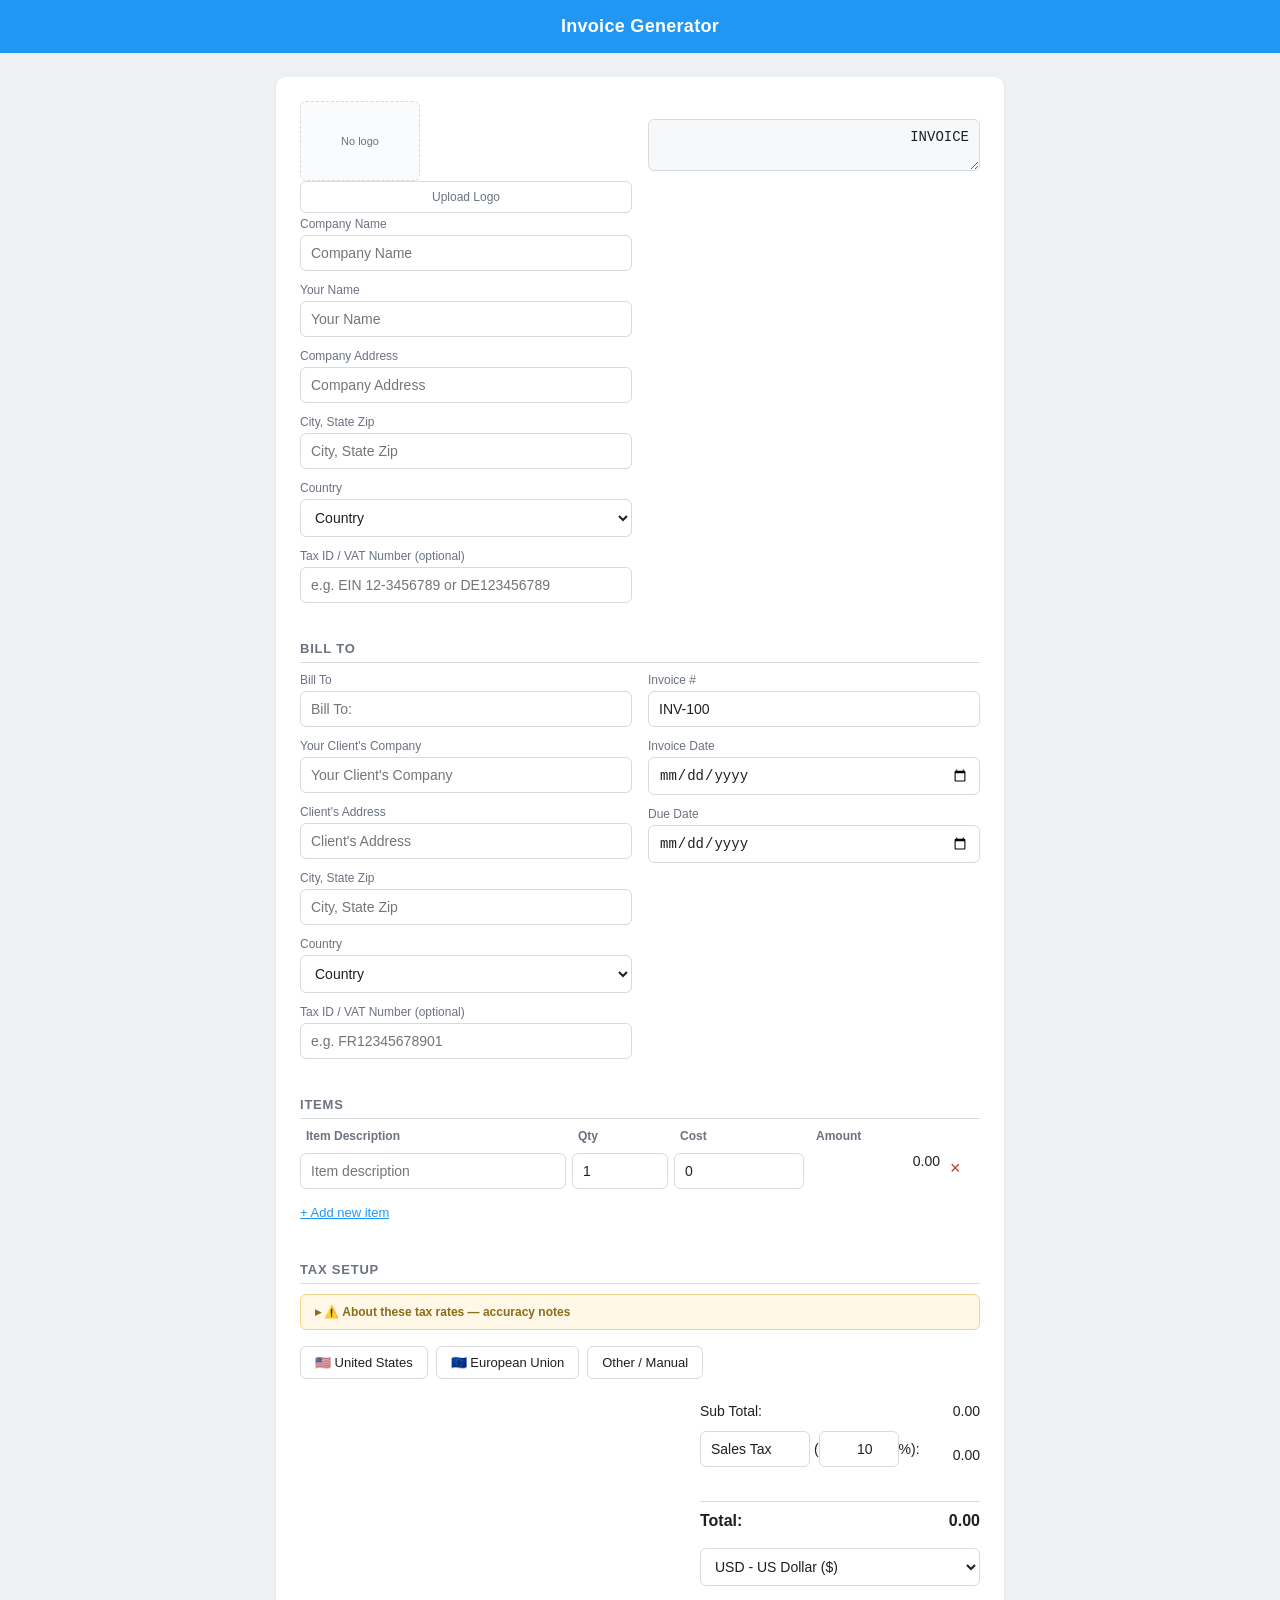
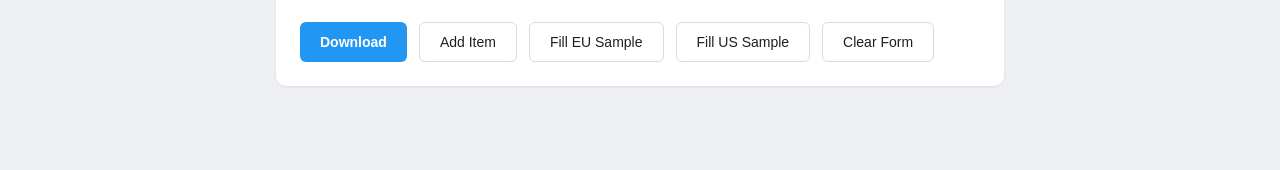
==== invoice-generator/index.html @ 45a8628a "full code" ====
<!DOCTYPE html>
<html lang="en">
<head>
<meta charset="UTF-8">
<meta name="viewport" content="width=device-width, initial-scale=1.0">
<title>Invoice Generator</title>
<script src="js/jspdf.umd.min.js"></script>


<link rel="stylesheet" href="css/styles.css">

</head>
<body>

<div class="topbar">Invoice Generator</div>

<div class="wrap">
  <div class="card">

    <div class="grid2">
      <div class="col">
        <div class="logo-section-compact">
          <div class="logo-preview" id="logoPreview">
            <span id="logoPlaceholder">No logo</span>
            <img id="logoImg" style="display:none;" alt="Company logo">
          </div>
          <div class="logo-controls">
            <label for="logoInput" class="logo-upload-btn">Upload Logo</label>
            <input type="file" id="logoInput" accept="image/png,image/jpeg" onchange="handleLogoUpload(event)">
            <button type="button" class="logo-remove-btn" id="logoRemoveBtn" onclick="removeLogo()" style="display:none;">Remove</button>
          </div>
        </div>
        <label>Company Name</label>
        <input type="text" id="companyName" placeholder="Company Name">
        <label>Your Name</label>
        <input type="text" id="yourName" placeholder="Your Name">
        <label>Company Address</label>
        <input type="text" id="companyAddress" placeholder="Company Address">
        <label>City, State Zip</label>
        <input type="text" id="companyCityStateZip" placeholder="City, State Zip">
        <label>Country</label>
        <select id="companyCountry" onchange="toggleOtherCountry('companyCountry','companyCountryOther')">
          <option value="">Country</option>
          <option>United States</option>
          <option>United Kingdom</option>
          <option>Canada</option>
          <option>Australia</option>
          <option>Germany</option>
          <option>France</option>
          <option>Other</option>
        </select>
        <input type="text" id="companyCountryOther" placeholder="Enter country name" style="display:none;">
        <label>Tax ID / VAT Number <span class="optional-tag">(optional)</span></label>
        <input type="text" id="companyTaxId" placeholder="e.g. EIN 12-3456789 or DE123456789">
      </div>
      <div class="col invoice-header-box">
        <label>&nbsp;</label>
        <textarea id="invoiceLabel" readonly>INVOICE</textarea>
      </div>
    </div>

    <h3 class="section-title">Bill To</h3>
    <div class="grid2">
      <div class="col">
        <label>Bill To</label>
        <input type="text" id="billTo" placeholder="Bill To:">
        <label>Your Client's Company</label>
        <input type="text" id="clientCompany" placeholder="Your Client's Company">
        <label>Client's Address</label>
        <input type="text" id="clientAddress" placeholder="Client's Address">
        <label>City, State Zip</label>
        <input type="text" id="clientCityStateZip" placeholder="City, State Zip">
        <label>Country</label>
        <select id="clientCountry" onchange="toggleOtherCountry('clientCountry','clientCountryOther')">
          <option value="">Country</option>
          <option>United States</option>
          <option>United Kingdom</option>
          <option>Canada</option>
          <option>Australia</option>
          <option>Germany</option>
          <option>France</option>
          <option>Other</option>
        </select>
        <input type="text" id="clientCountryOther" placeholder="Enter country name" style="display:none;">
        <label>Tax ID / VAT Number <span class="optional-tag">(optional)</span></label>
        <input type="text" id="clientTaxId" placeholder="e.g. FR12345678901">
      </div>
      <div class="col">
        <label>Invoice #</label>
        <input type="text" id="invoiceNumber" value="INV-100">
        <label>Invoice Date</label>
        <input type="date" id="invoiceDate">
        <label>Due Date</label>
        <input type="date" id="dueDate">
      </div>
    </div>

    <h3 class="section-title">Items</h3>
    <table class="items" id="itemsTable">
      <thead>
        <tr>
          <th style="width:40%">Item Description</th>
          <th style="width:15%">Qty</th>
          <th style="width:20%">Cost</th>
          <th style="width:20%">Amount</th>
          <th style="width:5%"></th>
        </tr>
      </thead>
      <tbody id="itemsBody"></tbody>
    </table>
    <button class="add-item" onclick="addItem()">+ Add new item</button>

    <h3 class="section-title">Tax Setup</h3>
    <details class="tax-disclaimer">
      <summary>⚠️ About these tax rates — accuracy notes</summary>
      <ul>
        <li><strong>US rates are state-level only.</strong> Local county/city sales tax is not included, so the real combined rate at checkout is often higher.</li>
        <li><strong>US exemptions are treated as flat 0%.</strong> A few states tax certain goods (e.g. groceries) at a genuine nonzero reduced rate rather than fully exempting them — this tool doesn't model that.</li>
        <li><strong>EU reduced rates show only the primary tier.</strong> Several countries have two reduced rates; only the most common one is included here.</li>
        <li><strong>Rates are a snapshot, not live data.</strong> VAT/GST/sales tax rates change periodically and may not reflect the current law.</li>
        <li><strong>No ID/jurisdiction validation.</strong> VAT number formats and ZIP-to-state mapping aren't checked — reverse charge relies on you confirming both parties' VAT IDs are valid.</li>
      </ul>
      <p>This is a self-serve estimate, not a tax-compliance service. For high-volume or audit-sensitive invoicing, verify rates with a tax API (e.g. Avalara, TaxJar, Stripe Tax) or an accountant.</p>
    </details>
    <div class="tax-region-picker">
      <div class="tax-region-toggle">
        <button type="button" class="region-btn" id="regionBtnUS" onclick="selectTaxRegion('US')">🇺🇸 United States</button>
        <button type="button" class="region-btn" id="regionBtnEU" onclick="selectTaxRegion('EU')">🇪🇺 European Union</button>
        <button type="button" class="region-btn" id="regionBtnOther" onclick="selectTaxRegion('OTHER')">Other / Manual</button>
      </div>
      <select id="usStateSelect" class="region-sub-select" style="display:none;" onchange="applyUsState()">
        <option value="">Select a state...</option>
      </select>
      <select id="euCountrySelect" class="region-sub-select" style="display:none;" onchange="applyEuCountry()">
        <option value="">Select a country...</option>
      </select>
      <div id="otherRegionInputs" class="other-region-inputs" style="display:none;">
        <input type="text" id="otherRegionName" placeholder="Region / country name (e.g. Switzerland)" oninput="applyOtherRegion()">
        <input type="number" id="otherRegionRate" placeholder="Tax rate %" min="0" step="0.1" oninput="applyOtherRegion()">
        <input type="text" id="otherReducedLabel" value="Tax Reduction" readonly class="readonly-box">
        <input type="number" id="otherReducedRate" placeholder="Reduction amount (e.g. 5)" min="0" step="0.1" oninput="applyOtherRegion()">
      </div>
    </div>

    <div class="totals">
      <div class="totals-row">
        <span>Sub Total:</span>
        <span id="subTotalDisplay">0.00</span>
      </div>
      <div class="totals-row">
        <span><input type="text" id="taxLabel" value="Sales Tax" class="tax-label-input"> (<input type="number" id="taxRate" value="10" min="0" step="0.1">%):</span>
        <span id="taxAmountDisplay">0.00</span>
      </div>
      <div class="totals-row" id="taxCountryNoteRow">
        <span class="reverse-charge-note" id="taxCountryNote"></span>
        <span></span>
      </div>
      <div class="totals-row" id="reducedRateToggleRow" style="display:none;">
        <label class="reduced-rate-toggle">
          <input type="checkbox" id="reducedRateCheckbox" onchange="toggleReducedRate()">
          <span id="reducedRateLabel">Use reduced rate</span>
        </label>
      </div>
      <div class="totals-row" id="reverseChargeRow" style="display:none;">
        <span class="reverse-charge-note">Reverse charge — VAT to be accounted for by the recipient</span>
      </div>
      <div class="totals-row total">
        <span>Total:</span>
        <span id="totalDisplay">0.00</span>
      </div>
      <select id="currency" class="currency-select" onchange="toggleCustomCurrency()">
        <optgroup label="Fiat">
          <option value="$">USD - US Dollar ($)</option>
          <option value="€">EUR - Euro (€)</option>
          <option value="£">GBP - British Pound (£)</option>
          <option value="¥">JPY - Japanese Yen (¥)</option>
          <option value="C$">CAD - Canadian Dollar (C$)</option>
          <option value="A$">AUD - Australian Dollar (A$)</option>
          <option value="CHF ">CHF - Swiss Franc (CHF)</option>
          <option value="kr">SEK - Swedish Krona (kr)</option>
          <option value="₹">INR - Indian Rupee (₹)</option>
          <option value="R$">BRL - Brazilian Real (R$)</option>
        </optgroup>
        <optgroup label="Crypto">
          <option value="₿">BTC - Bitcoin (₿)</option>
          <option value="Ξ">ETH - Ethereum (Ξ)</option>
          <option value="₮">USDT - Tether (₮)</option>
          <option value="USDC ">USDC - USD Coin (USDC)</option>
          <option value="◎">SOL - Solana (◎)</option>
          <option value="₳">ADA - Cardano (₳)</option>
          <option value="X">XRP - Ripple (X)</option>
        </optgroup>
        <option value="__other__" style="font-weight:bold; color:#000; padding-left:16px;">&nbsp;&nbsp;Other</option>
      </select>
      <div id="customCurrencyInputs" class="custom-currency-inputs" style="display:none;">
        <input type="text" id="customCurrencyCode" placeholder="Code (e.g. CHF, DOGE)" oninput="autofillCurrencySymbol()">
        <input type="text" id="customCurrencySymbol" placeholder="Symbol (auto-filled, editable)">
      </div>
    </div>

    <div class="actions">
      <button class="primary" onclick="generatePDF()">Download</button>
      <button class="secondary" onclick="addItem()">Add Item</button>
      <button class="secondary" onclick="autofillEU()">Fill EU Sample</button>
      <button class="secondary" onclick="autofillUS()">Fill US Sample</button>
      <button class="secondary" onclick="clearForm()">Clear Form</button>
    </div>
    <div id="pdfLinkBox" style="display:none; margin-top:14px;"></div>

  </div>
</div>

<script src="js/app.js"></script>


</body>
</html>
---- invoice-generator/css/styles.css ----
:root{
    --blue:#2196f3;
    --bg:#eef0f3;
    --card:#ffffff;
    --border:#d7dbe0;
    --text:#1c1f24;
    --muted:#6b7280;
  }
  *{box-sizing:border-box;}
  body{
    margin:0;
    font-family:-apple-system,BlinkMacSystemFont,'Segoe UI',Roboto,Arial,sans-serif;
    background:var(--bg);
    color:var(--text);
  }
  .topbar{
    background:var(--blue);
    color:#fff;
    text-align:center;
    padding:16px 12px;
    font-size:18px;
    font-weight:600;
    letter-spacing:.3px;
  }
  .wrap{
    max-width:760px;
    margin:24px auto;
    padding:0 16px 60px;
  }
  .card{
    background:var(--card);
    border-radius:10px;
    padding:24px;
    box-shadow:0 1px 3px rgba(0,0,0,.08);
  }
  .logo-section{
    display:flex;
    align-items:center;
    gap:16px;
    margin-bottom:20px;
    padding-bottom:20px;
    border-bottom:1px solid var(--border);
  }
  .logo-preview{
    width:120px;
    height:80px;
    border:1px dashed var(--border);
    border-radius:6px;
    display:flex;
    align-items:center;
    justify-content:center;
    background:#fafbfc;
    flex-shrink:0;
    overflow:hidden;
  }
  .logo-preview img{
    max-width:100%;
    max-height:100%;
    object-fit:contain;
  }
  #logoPlaceholder{
    font-size:11px;
    color:var(--muted);
  }
  .logo-controls{
    display:flex;
    flex-direction:column;
    gap:8px;
  }
  .logo-controls input[type=file]{
    display:none;
  }
  .logo-upload-btn{
    display:inline-block;
    background:#fff;
    border:1px solid var(--border);
    color:var(--text);
    border-radius:6px;
    padding:8px 14px;
    font-size:13px;
    cursor:pointer;
    text-align:center;
  }
  .logo-upload-btn:hover{background:#f5f6f8;}
  .logo-remove-btn{
    background:none;
    border:none;
    color:#c0392b;
    font-size:12px;
    cursor:pointer;
    padding:2px 0;
    text-align:left;
  }
  .grid2{
    display:grid;
    grid-template-columns:1fr 1fr;
    gap:16px;
  }
  @media (max-width:640px){
    .grid2{grid-template-columns:1fr;}
  }
  .optional-tag{
    color:var(--muted);
    font-weight:400;
    text-transform:none;
    letter-spacing:0;
  }
  .tax-label-input{
    width:auto;
    min-width:60px;
    max-width:110px;
    display:inline-block;
    border:none;
    background:transparent;
    padding:0;
    margin:0;
    font:inherit;
    color:inherit;
  }
  .tax-label-input:hover,
  .tax-label-input:focus{
    outline:1px dashed var(--border);
    border-radius:4px;
  }
  .reverse-charge-note{
    font-size:11px;
    color:var(--muted);
    font-style:italic;
  }
  .reduced-rate-toggle{
    display:flex;
    align-items:center;
    gap:7px;
    font-size:12px;
    color:var(--text);
    cursor:pointer;
  }
  .reduced-rate-toggle input[type=checkbox]{
    width:14px;
    height:14px;
    margin:0;
    cursor:pointer;
  }
  .tax-disclaimer{
    background:#fff8e6;
    border:1px solid #f0d48a;
    border-radius:6px;
    padding:10px 14px;
    margin-bottom:16px;
    font-size:12px;
    color:#6b5a1f;
  }
  .tax-disclaimer summary{
    cursor:pointer;
    font-weight:600;
    color:#8a6d1a;
    list-style:none;
  }
  .tax-disclaimer summary::-webkit-details-marker{
    display:none;
  }
  .tax-disclaimer summary:before{
    content:'▸ ';
  }
  .tax-disclaimer[open] summary:before{
    content:'▾ ';
  }
  .tax-disclaimer ul{
    margin:10px 0 8px;
    padding-left:18px;
  }
  .tax-disclaimer li{
    margin-bottom:6px;
    line-height:1.4;
  }
  .tax-disclaimer p{
    margin:8px 0 0;
    line-height:1.4;
  }
  .tax-region-picker{
    margin-bottom:18px;
  }
  .tax-region-toggle{
    display:flex;
    gap:8px;
    flex-wrap:wrap;
    margin-bottom:10px;
  }
  .region-btn{
    background:#fff;
    border:1px solid var(--border);
    color:var(--text);
    border-radius:6px;
    padding:8px 14px;
    font-size:13px;
    cursor:pointer;
  }
  .region-btn:hover{background:#f5f6f8;}
  .region-btn.active{
    background:var(--blue);
    border-color:var(--blue);
    color:#fff;
  }
  .region-sub-select{
    width:100%;
    max-width:340px;
    margin-bottom:0;
  }
  .other-region-inputs{
    display:flex;
    gap:10px;
    max-width:340px;
    flex-wrap:wrap;
  }
  .other-region-inputs input[type=text]{
    flex:2;
    min-width:180px;
    margin-bottom:0;
  }
  .other-region-inputs input[type=number]{
    flex:1;
    min-width:90px;
    margin-bottom:0;
  }
  .readonly-box{
    background:#f0f1f3;
    color:var(--muted);
    cursor:not-allowed;
  }
  .col label, .field-label{
    display:block;
    font-size:12px;
    color:var(--muted);
    margin-bottom:4px;
  }
  input[type=text], input[type=number], input[type=date], select, textarea{
    width:100%;
    padding:9px 10px;
    border:1px solid var(--border);
    border-radius:6px;
    font-size:14px;
    background:#fff;
    color:var(--text);
    margin-bottom:12px;
  }
  textarea{resize:vertical; font-family:monospace; text-transform:uppercase; text-align:right;}
  textarea[readonly]{
    background:#f7f8fa;
    cursor:default;
  }
  select{appearance:auto;}
  h3.section-title{
    font-size:13px;
    text-transform:uppercase;
    letter-spacing:.06em;
    color:var(--muted);
    margin:26px 0 10px;
    border-bottom:1px solid var(--border);
    padding-bottom:6px;
  }
  table.items{
    width:100%;
    border-collapse:collapse;
    margin-bottom:8px;
  }
  table.items th{
    text-align:left;
    font-size:12px;
    color:var(--muted);
    font-weight:600;
    padding:0 6px 6px;
  }
  table.items td{
    padding:4px 6px 4px 0;
    vertical-align:top;
  }
  table.items input{margin-bottom:0;}
  .amt-cell{
    padding-top:9px;
    font-size:14px;
    text-align:right;
    white-space:nowrap;
  }
  .remove-btn{
    background:none;
    border:none;
    color:#c0392b;
    cursor:pointer;
    font-size:18px;
    line-height:1;
    padding:6px 4px;
  }
  .add-item{
    color:var(--blue);
    background:none;
    border:none;
    font-size:13px;
    cursor:pointer;
    padding:4px 0 16px;
    text-decoration:underline;
  }
  .totals{
    margin-left:auto;
    width:280px;
    max-width:100%;
  }
  .totals-row{
    display:flex;
    justify-content:space-between;
    align-items:center;
    padding:6px 0;
    font-size:14px;
  }
  .totals-row.total{
    border-top:1px solid var(--border);
    margin-top:4px;
    padding-top:10px;
    font-weight:700;
    font-size:16px;
  }
  .totals-row input[type=number]{
    width:80px;
    margin-bottom:0;
    text-align:right;
  }
  .currency-select{margin-top:12px;}
  .custom-currency-inputs{
    display:flex;
    gap:10px;
    margin-top:10px;
    max-width:340px;
    flex-wrap:wrap;
  }
  .custom-currency-inputs input[type=text]{
    flex:1;
    min-width:120px;
    margin-bottom:0;
  }
  .pdf-ready-link{
    display:inline-block;
    background:#e8f4fd;
    color:var(--blue);
    border:1px solid var(--blue);
    border-radius:6px;
    padding:10px 16px;
    font-size:14px;
    font-weight:600;
    text-decoration:none;
  }
  .pdf-ready-link:hover{background:#d7ecfc;}
  .actions{
    display:flex;
    gap:12px;
    margin-top:24px;
    flex-wrap:wrap;
  }
  button.primary{
    background:var(--blue);
    color:#fff;
    border:none;
    border-radius:6px;
    padding:11px 20px;
    font-size:14px;
    font-weight:600;
    cursor:pointer;
  }
  button.primary:hover{filter:brightness(1.08);}
  button.secondary{
    background:#fff;
    color:var(--text);
    border:1px solid var(--border);
    border-radius:6px;
    padding:11px 20px;
    font-size:14px;
    cursor:pointer;
  }
  .invoice-title-row{
    text-align:center;
    margin-bottom:20px;
  }
  .invoice-title-row textarea{
    display:inline-block;
    width:auto;
    min-width:220px;
    max-width:100%;
    resize:none;
    overflow:hidden;
    border:none;
    background:transparent;
    text-align:center;
    text-transform:uppercase;
    font-family:inherit;
    font-weight:700;
    font-size:32px;
    letter-spacing:.06em;
    color:var(--text);
    margin-bottom:0;
    padding:6px 8px;
  }
  .invoice-title-row textarea:hover,
  .invoice-title-row textarea:focus{
    outline:1px dashed var(--border);
    border-radius:6px;
  }
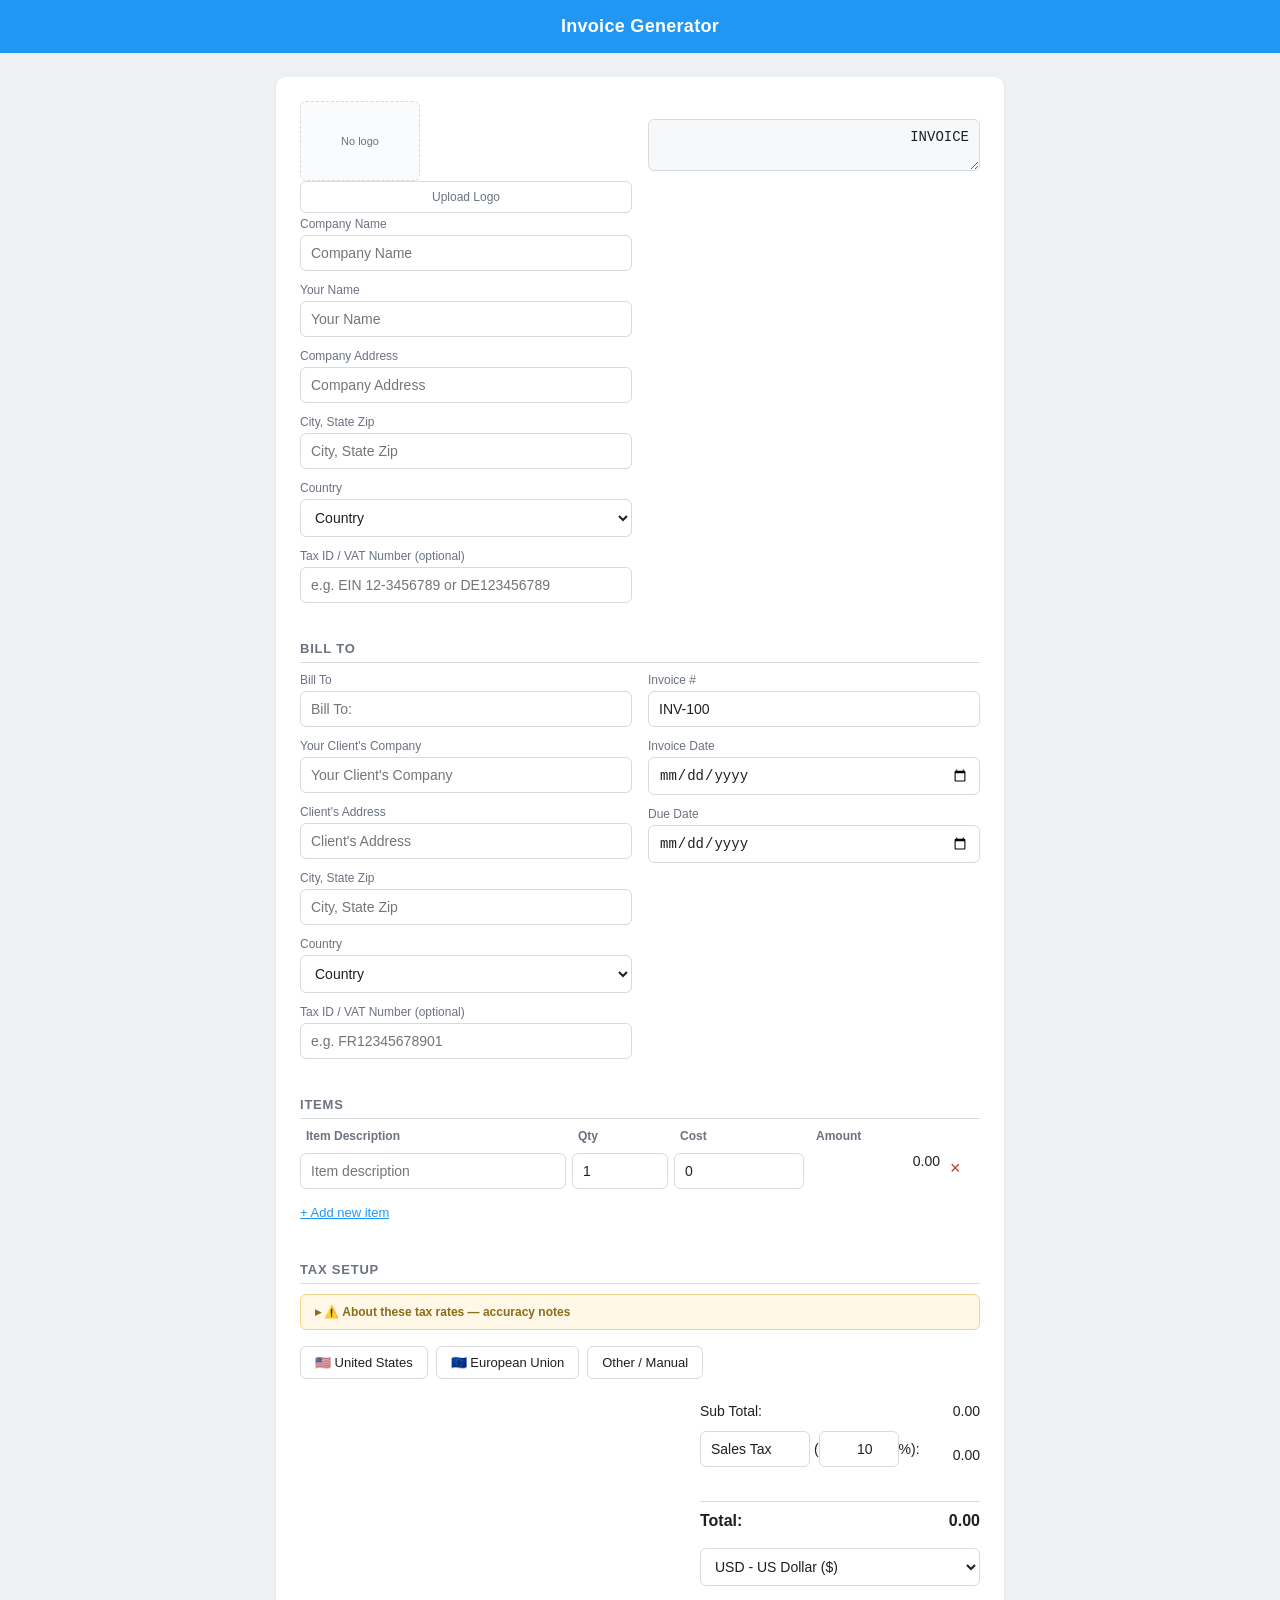
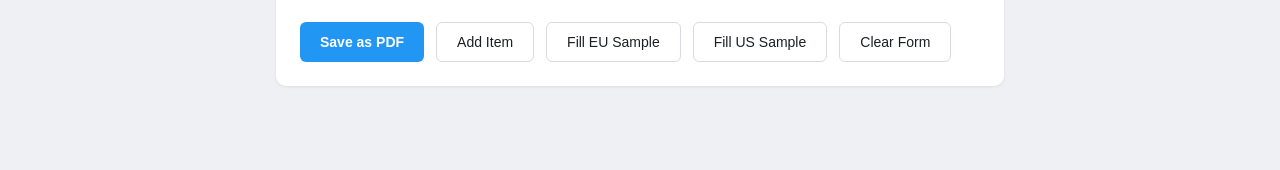
==== commit d617b15e: "Update currency options and button text in invoice" ====
--- a/invoice-generator/index.html
+++ b/invoice-generator/index.html
@@ -168,29 +168,28 @@
         <span>Total:</span>
         <span id="totalDisplay">0.00</span>
       </div>
+      <div class="amount-in-words" id="amountInWords"></div>
       <select id="currency" class="currency-select" onchange="toggleCustomCurrency()">
         <optgroup label="Fiat">
-          <option value="$">USD - US Dollar ($)</option>
-          <option value="€">EUR - Euro (€)</option>
-          <option value="£">GBP - British Pound (£)</option>
-          <option value="¥">JPY - Japanese Yen (¥)</option>
-          <option value="C$">CAD - Canadian Dollar (C$)</option>
-          <option value="A$">AUD - Australian Dollar (A$)</option>
-          <option value="CHF ">CHF - Swiss Franc (CHF)</option>
-          <option value="kr">SEK - Swedish Krona (kr)</option>
-          <option value="₹">INR - Indian Rupee (₹)</option>
-          <option value="R$">BRL - Brazilian Real (R$)</option>
+          <option value="$" data-code="USD">USD - US Dollar ($)</option>
+          <option value="€" data-code="EUR">EUR - Euro (€)</option>
+          <option value="£" data-code="GBP">GBP - British Pound (£)</option>
+          <option value="¥" data-code="JPY">JPY - Japanese Yen (¥)</option>
+          <option value="C$" data-code="CAD">CAD - Canadian Dollar (C$)</option>
+          <option value="A$" data-code="AUD">AUD - Australian Dollar (A$)</option>
+          <option value="CHF " data-code="CHF">CHF - Swiss Franc (CHF)</option>
+          <option value="kr" data-code="SEK">SEK - Swedish Krona (kr)</option>
+          <option value="₹" data-code="INR">INR - Indian Rupee (₹)</option>
+          <option value="R$" data-code="BRL">BRL - Brazilian Real (R$)</option>
         </optgroup>
         <optgroup label="Crypto">
-          <option value="₿">BTC - Bitcoin (₿)</option>
-          <option value="Ξ">ETH - Ethereum (Ξ)</option>
-          <option value="₮">USDT - Tether (₮)</option>
-          <option value="USDC ">USDC - USD Coin (USDC)</option>
-          <option value="◎">SOL - Solana (◎)</option>
-          <option value="₳">ADA - Cardano (₳)</option>
-          <option value="X">XRP - Ripple (X)</option>
+          <option value="₿" data-code="BTC">BTC - Bitcoin (₿)</option>
+          <option value="Ξ" data-code="ETH">ETH - Ethereum (Ξ)</option>
+          <option value="₮" data-code="USDT">USDT - Tether (₮)</option>
+          <option value="USDC " data-code="USDC">USDC - USD Coin (USDC)</option>
+          <option value="◎" data-code="SOL">SOL - Solana (◎)</option>
         </optgroup>
-        <option value="__other__" style="font-weight:bold; color:#000; padding-left:16px;">&nbsp;&nbsp;Other</option>
+        <option value="__other__" data-code="" style="font-weight:bold; color:#000; padding-left:16px;">&nbsp;&nbsp;Other (custom currency)...</option>
       </select>
       <div id="customCurrencyInputs" class="custom-currency-inputs" style="display:none;">
         <input type="text" id="customCurrencyCode" placeholder="Code (e.g. CHF, DOGE)" oninput="autofillCurrencySymbol()">
@@ -199,7 +198,7 @@
     </div>
 
     <div class="actions">
-      <button class="primary" onclick="generatePDF()">Download</button>
+      <button class="primary" onclick="generatePDF()">Save as PDF</button>
       <button class="secondary" onclick="addItem()">Add Item</button>
       <button class="secondary" onclick="autofillEU()">Fill EU Sample</button>
       <button class="secondary" onclick="autofillUS()">Fill US Sample</button>
